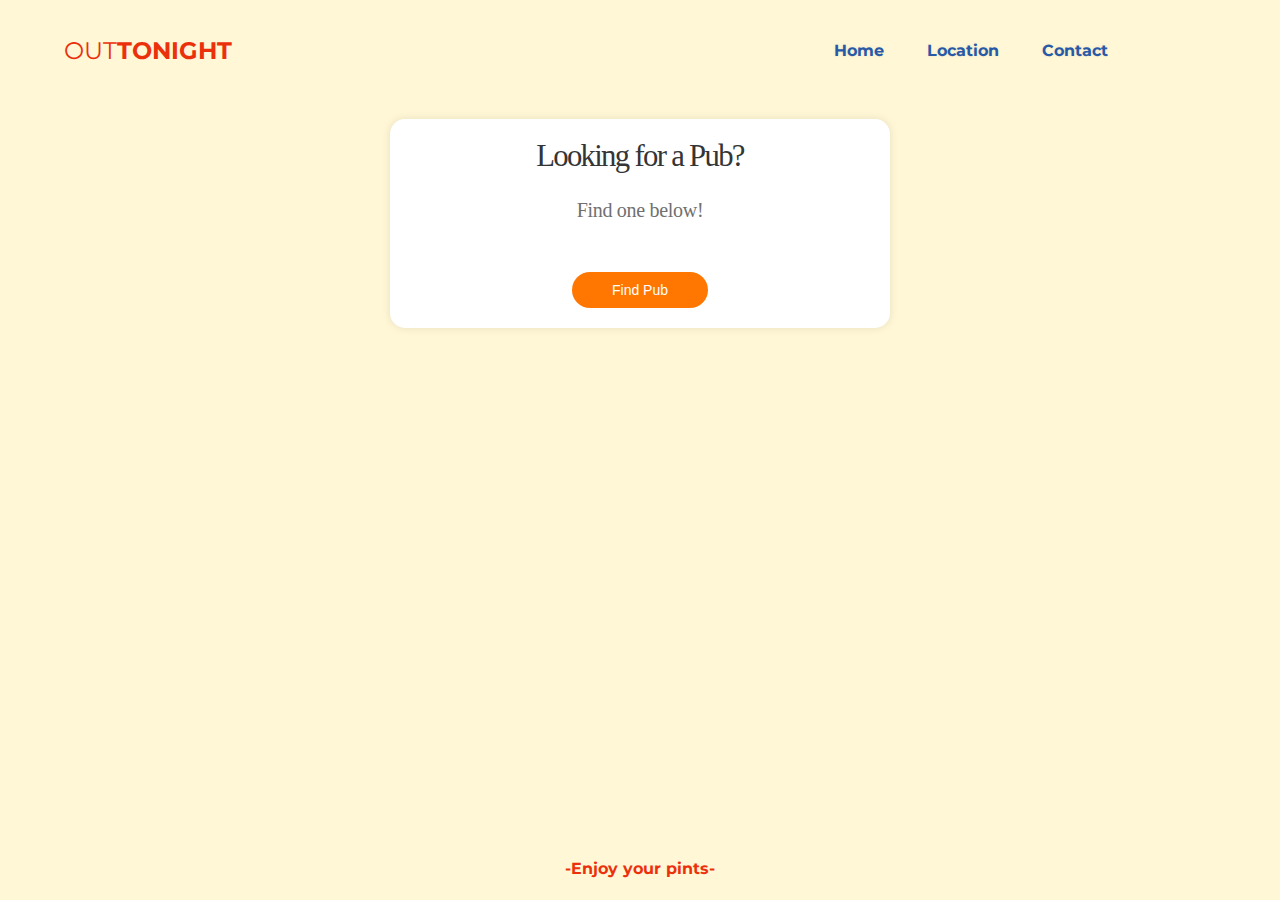
==== index.html @ ba5551a8 "Update index.html" ====
<!DOCTYPE html>
<html lang="en">
<head>
    <meta charset="UTF-8">
    <meta name="viewport" content="width=device-width, initial-scale=1.0">
    <title>Out Tonight</title>
    <link rel="icon" type="image/x-icon" href="images/web/favicon.ico">
    <link rel="apple-touch-icon" href="images/web/apple-touch-icon.png">
    <link href="https://fonts.googleapis.com/css2?family=Montserrat:wght@200&display=swap" rel="stylesheet">
    <link rel="stylesheet" href="style.css">
    <script src="myscript.js"></script>
</head>
<body>


  <!-- NAV BAR -->
    <nav>
        <input type="checkbox" id="nav-toggle">
        <div class="logo">OUT<strong>TONIGHT</strong></div>
       <ul class="links">
           <li><a href="index.html">Home</a></li>
           <li><a href="location.html">Location</a></li>
           <li><a href="contact.html">Contact</a></li>
           <li><a href="#projects"></a></li>
           <li><a href="#contact"></a></li>
       </ul>
       <label for="nav-toggle" class="icon-burger">
           <div class="line"></div>
           <div class="line"></div>
           <div class="line"></div>
       </label>
    </nav>

 <!-- NAV BAR END -->



 <!-- FIND A PUB CONTAINER START -->
 <div class="container">
  <h1>Looking for a Pub?</h1>
  <h2>Find one below!</h2>
   
<p id="selectedName"></p>
  <button onclick="selectRandomName()">Find Pub</button>
          
    </div>


 <!-- FIND A PUB CONTAINER END -->


 <!-- Pop-up message window start -->

	 <!-- Pop-up message window end -->


  <!-- footer copy right section start -->
  <section id="copy-right">
    <div class="copy-right-sec"><i class="fa-solid fa-copyright"></i>  
      -Enjoy your pints- 
    </div>

  </section>
  <!-- footer copy right section end -->

</body>
</html>
---- style.css ----
body {
  padding: 0;
  margin: 0;
  background: #fff7d5;
}

/* NAV section Start */
nav {
  position: fixed;
  z-index: 10;
  left: 0;
  right: 0;
  top: 0;
  font-family: 'Montserrat', 'sans-serif';
  height: 100px;
  background-color:#fff7d5;
  padding: 0 5%;

}
nav .logo { 
  float: left;
  width: 40%;
  height: 100%;
  display: flex;
  align-items: center;
  font-size: 24px;
  color: #eb310c;
}
nav .links {
  float: right;
  padding: 0;
  margin: 0;
  width: 35%;
  height: 100%;
  display: flex;
  justify-content: space-around;
  align-items: center;
}
nav .links li {
  list-style: none;
}
nav .links a {
  display: block;
  padding: 1em;
  font-size: 16px;
  font-weight: bold;
  color: #2859a7;
  text-decoration: none;
  position: relative;
}
nav .links a:hover {
  color: #17315b;
}
nav .links a::before {
  content: "";
  position: absolute;
  bottom: 0;
  left: 0;
  width: 100%;
  height: 2px;
  background-color: #17315b;
  visibility: hidden;
  transform: scaleX(0);
  transition: all 0.3s ease-in-out 0s;
}
nav .links a:hover::before {
  visibility: visible;
  transform: scaleX(1);
  color: white;
}
#nav-toggle {
   position: absolute;
   top: -100px;
}
nav .icon-burger {
  display: none;
  position: absolute;
  right: 5%;
  top: 50%;
  transform: translateY(-50%);
  cursor: pointer;
}
nav .icon-burger .line {
  width: 30px;
  height: 5px;
  background-color: #2859a7;
  margin: 5px;
  border-radius: 3px;
  transition: all .5s ease-in-out;
  cursor: pointer;
}
@media screen and (max-width: 768px) {
  nav .logo {
      float: none;
      width: auto;
      justify-content: center;
  }
  nav .links {
      float: none;
      position: fixed;
      z-index: 9;
      left: 0;
      right: 0;
      top: 100px;
      bottom: 100%;
      width: auto;
      height: auto;
      flex-direction: column;
      justify-content: space-evenly;
      background-color: #fff7d5;
      overflow: hidden;
      transition: all .5s ease-in-out;
  }
  nav .links a {
      font-size: 20px;
  }
  nav :checked ~ .links {
      bottom: 0;
  }
  nav .icon-burger {
      display: block;
  }
  nav :checked ~ .icon-burger .line:nth-child(1) {
      transform: translateY(10px) rotate(225deg);
  }
  nav :checked ~ .icon-burger .line:nth-child(3) {
      transform: translateY(-10px) rotate(-225deg);
  }
  nav :checked ~ .icon-burger .line:nth-child(2) {
      opacity: 0;
  }
}


/* NAV section END */



/* Container section Start */

*, *:before, *:after {
  -webkit-tap-highlight-color: transparent;
  -webkit-tap-highlight-color: rgba(0,0,0,0);
  user-select: none;
  -webkit-user-select: none;
  -khtml-user-select: none;
  -moz-user-select: none;
  -ms-user-select: none;
  -o-user-select: none;
  box-sizing: border-box;
  -webkit-box-sizing: border-box;
  padding: 0;
  margin: 0;
}
a, a:visited, a:hover {
  color: inherit;
  text-decoration: none;
}
main {
  position: absolute;
  top: 0;
  left: 0;
  margin: 0 auto;
  padding: 0 26px;
  width: 100%;
  height: 100%;
  background: #fff7d5;
  touch-action: manipulation;
}
h1 {
  display: block;
  color: #343536;
  margin: 0 auto 25px auto;
  text-align: center;
  font-size: 1.92em;
  font-weight: 500;
  letter-spacing: -0.055em;
  touch-action: manipulation;
}

h2 {
  display: block;
  color: #707070;
  margin: 0 auto 10px auto;
  text-align: center;
  font-weight: 300;
  font-size: 1.25em;
  letter-spacing: -0.015em;
  touch-action: manipulation;
}
.container {
  position: relative;
  margin: calc(75px + 2vh + 2vw) auto 0 auto;
  background-color:#ffffff;
  padding: 20px;
  border-radius: 15px;
  box-shadow: 0px 0px 10px rgba(0,0,0,0.1);
  width: 100%;
  max-width: 500px;
  touch-action: manipulation;
}


.search-box {
  position: relative;
  width: 100%;
  max-width: 360px;
  height: 60px;
  border-radius: 120px;
  margin: 0 auto;
  touch-action: manipulation;
}


.un {
  width: 76%;
  color: rgb(38, 50, 56);
  font-weight: 700;
  font-size: 14px;
  letter-spacing: 1px;
  background: rgba(136, 126, 126, 0.04);
  padding: 10px 20px;
  border: none;
  border-radius: 20px;
  outline: none;
  box-sizing: border-box;
  border: 2px solid rgba(255, 255, 255, 0.02);
  margin-bottom: 50px;
  margin-left: 46px;
  text-align: center;
  margin-bottom: 27px;
  font-family: 'Ubuntu', sans-serif;
  touch-action: manipulation;
  }
  
  form.form1 {
      padding-top: 40px;
      touch-action: manipulation;
      
  }


  
  .pass {
  width: 76%;
  color: rgb(38, 50, 56);
  font-weight: 700;
  font-size: 14px;
  letter-spacing: 1px;
  background: rgba(136, 126, 126, 0.04);
  padding: 10px 20px;
  border: none;
  border-radius: 20px;
  outline: none;
  box-sizing: border-box;
  border: 2px solid rgba(0, 0, 0, 0.02);
  margin-bottom: 50px;
  margin-left: 46px;
  text-align: center;
  margin-bottom: 27px;
  font-family: 'Rockwell', sans-serif;
  touch-action: manipulation;
  }
  
 
  .un:focus, .pass:focus {
      border: 2px solid rgba(0, 0, 0, 0.18) !important;
      
  }
  
  .submit {
      cursor: pointer;
      border-radius: 5em;
      color: rgb(88, 88, 88);
      background: linear-gradient(to right, #f6f66a, #F5B11D);
      border: 0;
      padding-left: 40px;
      padding-right: 40px;
      padding-bottom: 10px;
      padding-top: 10px;
      font-family: 'Montserrat Alternates', sans-serif;
      justify-content: center;
      font-size: 13px;
      box-shadow: 0 0 20px 1px rgba(0, 0, 0, 0.04);
      touch-action: manipulation;
  }
  
  .square-content {
    text-align: center;
    padding-bottom: 10px;
    padding-top: 10px;
    color: #102770;
    font-family: 'Rockwell', sans-serif;
    font-weight: bold;
    font-size: 35px;
    touch-action: manipulation;
    
    
}

  

.btn-Search  {
    cursor: pointer;
    border-radius: 5em;
    color: #fff;
    background: linear-gradient(to right, #9C27B0, #E040FB);
    border: 0;
    padding-left: 40px;
    padding-right: 40px;
    padding-bottom: 10px;
    padding-top: 10px;
    font-family: 'Rockwell', sans-serif;
    margin-left: 15%;
    font-size: 13px;
    box-shadow: 0 0 20px 1px rgba(0, 0, 0, 0.04);
    touch-action: manipulation;
}
  
  a {
      text-shadow: 0px 0px 3px rgba(117, 117, 117, 0.12);
      color: #c2e7be;
      text-decoration: none
  }
  
  @media (max-width: 600px) {
      .main {
          border-radius: 0px;
      }
      
    }

   

    button {
      padding: 10px 40px;
      font-size: 14px;
      background-color: #FF7600;
      font-family: 'Ubuntu', sans-serif;
      color: #ffffff;
      border: none;
      border-radius: 20px;
      cursor: pointer;
      margin: 0 auto;
      display: block;
      
      
      
    }
    
    button:hover {
      background-color: #eb310c;
    }

    #selectedName {
      margin-top: 50px;
      margin-bottom: 50px;
      font-size: 33px;
      font-weight: 700;
      font-family: 'Montserrat Alternates', sans-serif;
      text-align: center;
    }

    #selectedName a {
      color: #2859a7;
      text-decoration: none;
    }

    #selectedName a:hover {
      text-decoration: underline;
    }


/* Container section End */


/* Popup section Start */


/* Popup section end */

/* footer section Start */

.copy-right-sec{
	  padding: 1.8rem;
    background: #fff7d5;
    color: #eb310c;
    text-align: center;
    font-family: 'Montserrat', 'sans-serif';
    font-weight: 700;
    position: fixed;
    bottom: 0;
    width: 100%;
    height: 70px;
}



/* footer section end */
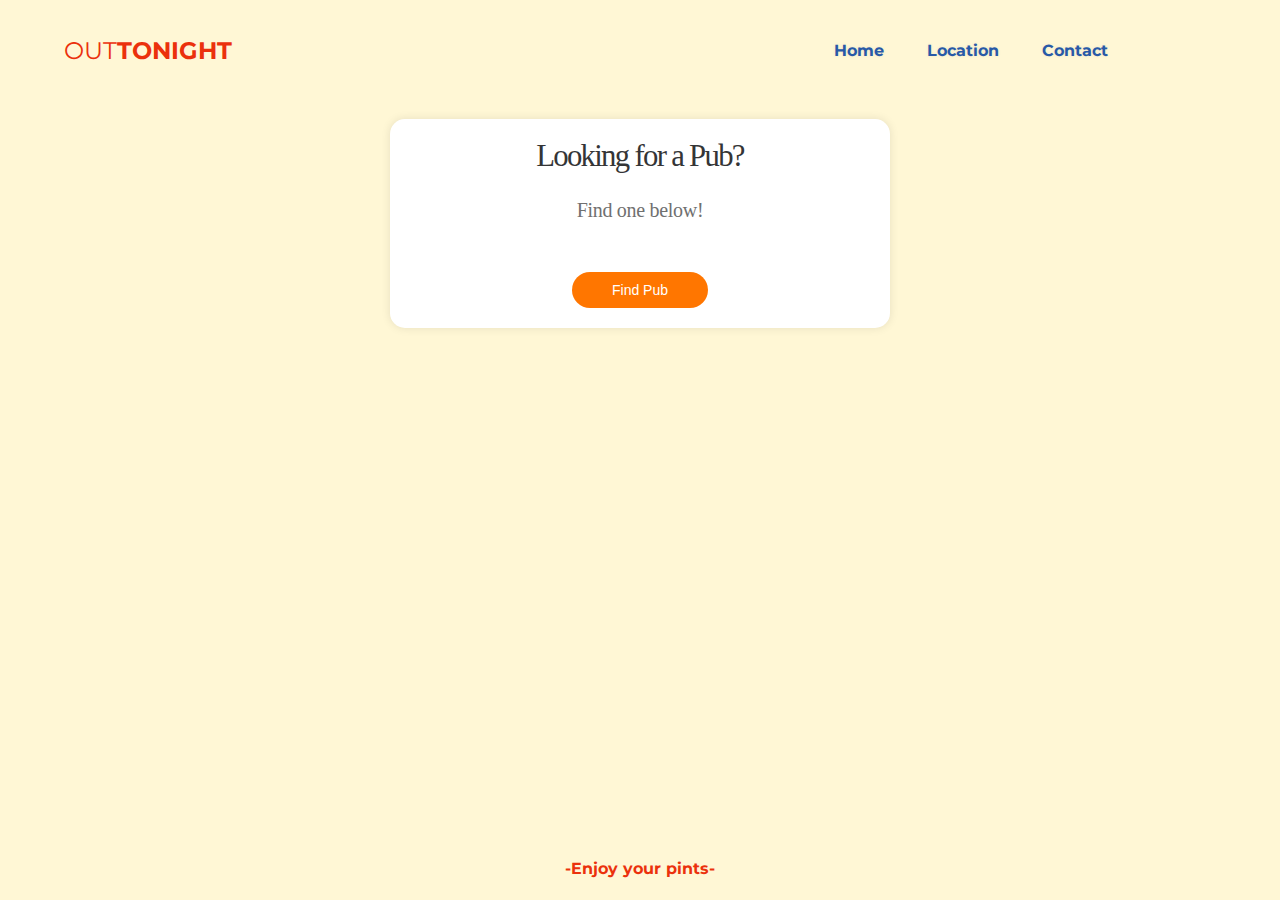
==== commit 18ea00dd: "update" ====
--- a/index.html
+++ b/index.html
@@ -4,7 +4,7 @@
     <meta charset="UTF-8">
     <meta name="viewport" content="width=device-width, initial-scale=1.0">
     <title>Out Tonight</title>
-    <link rel="icon" type="image/x-icon" href="images/web/favicon.ico">
+    <link rel="icon" href="images/web/favicon.ico" sizes="any">
     <link rel="apple-touch-icon" href="images/web/apple-touch-icon.png">
     <link href="https://fonts.googleapis.com/css2?family=Montserrat:wght@200&display=swap" rel="stylesheet">
     <link rel="stylesheet" href="style.css">
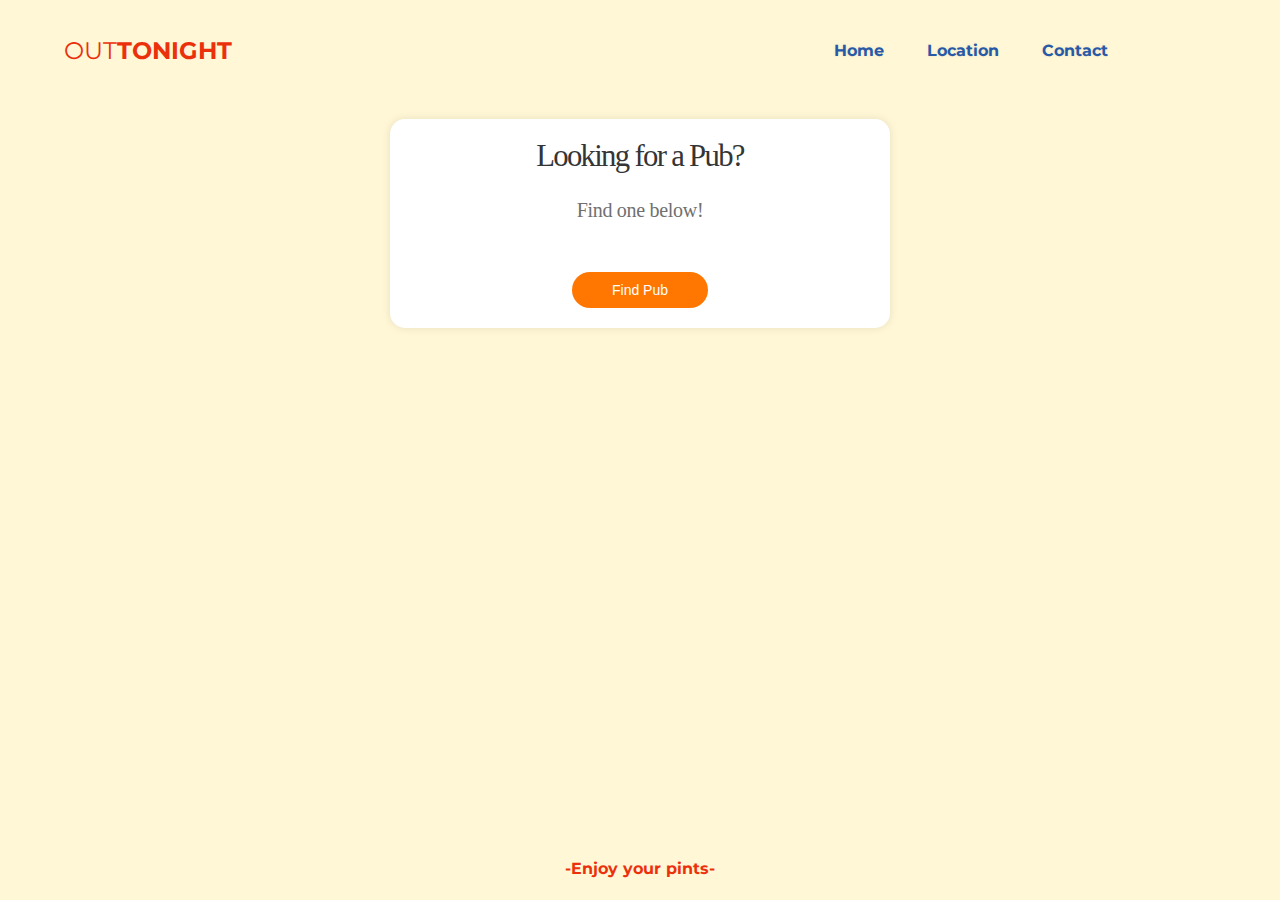
==== commit 881f1709: "tets" ====
--- a/index.html
+++ b/index.html
@@ -49,9 +49,7 @@
  <!-- FIND A PUB CONTAINER END -->
 
 
- <!-- Pop-up message window start -->
 
-	 <!-- Pop-up message window end -->
 
 
   <!-- footer copy right section start -->
--- a/style.css
+++ b/style.css
@@ -374,10 +374,10 @@
 /* Container section End */
 
 
-/* Popup section Start */
-
-
-/* Popup section end */
+/* Cookies Popup section Start */
+
+
+/* CookiesPopup section end */
 
 /* footer section Start */
 
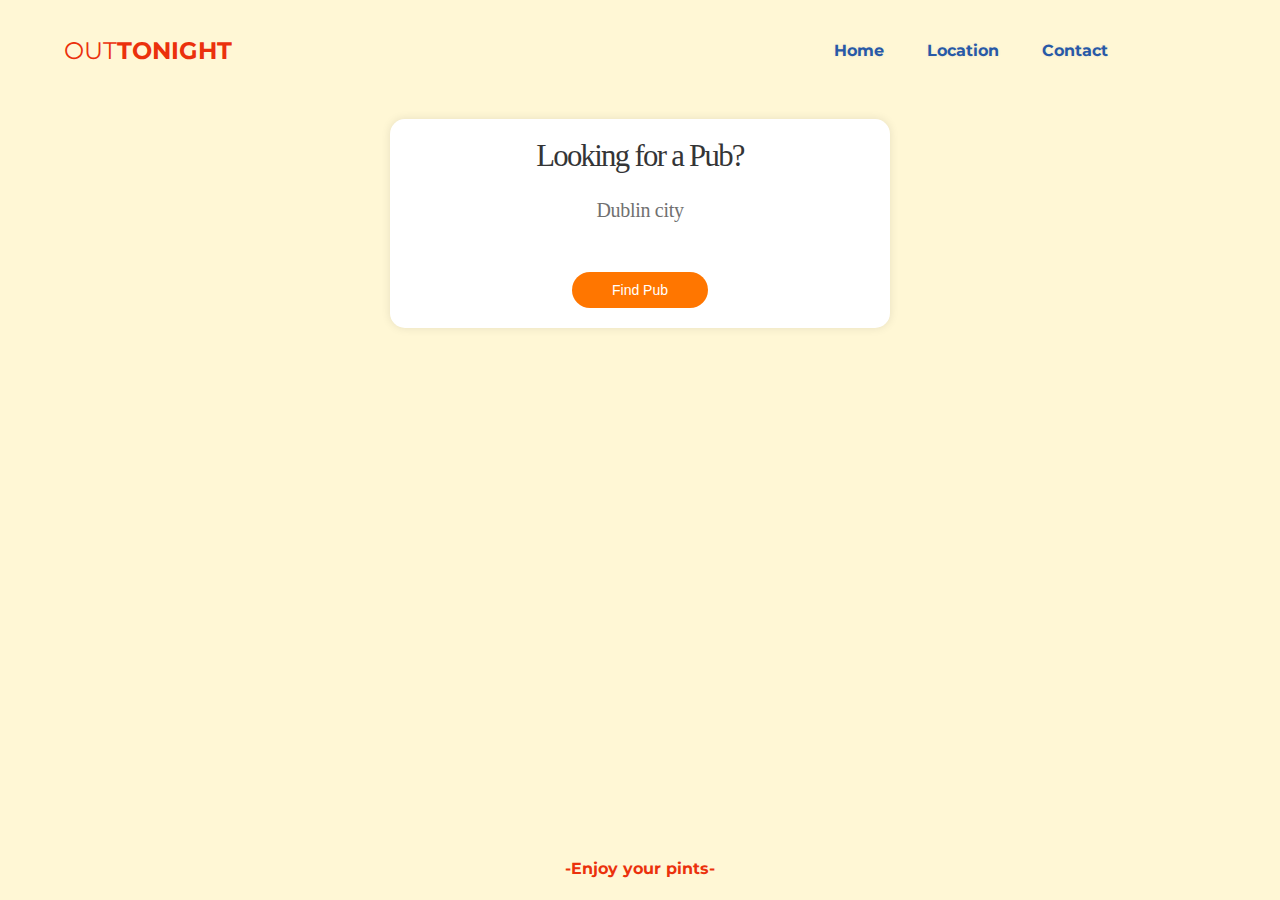
==== commit 6604ae79: "commit" ====
--- a/index.html
+++ b/index.html
@@ -38,7 +38,7 @@
  <!-- FIND A PUB CONTAINER START -->
  <div class="container">
   <h1>Looking for a Pub?</h1>
-  <h2>Find one below!</h2>
+  <h2>Dublin city</h2>
    
 <p id="selectedName"></p>
   <button onclick="selectRandomName()">Find Pub</button>
--- a/style.css
+++ b/style.css
@@ -370,14 +370,66 @@
       text-decoration: underline;
     }
 
+    
 
 /* Container section End */
 
 
+
+/* Location dropdown menu Start */
+.dropdown {
+  margin:auto;
+  position:relative;
+  top: 50%;
+  -ms-transform: translateY(-50%);
+  transform: translateY(-50%);
+}
+
+.dropbtn {
+  background-color: #f1f1f1;
+  color: black;
+  padding: 12px;
+  font-size: 16px;
+  border: none;
+  cursor: pointer;
+}
+
+.dropbtn:hover, .dropbtn:focus {
+  background-color: #ddd;
+}
+
+.dropdown-content {
+  display: none;
+  text-align: center;
+  position: absolute;
+  left: 32%;
+  background-color: #f9f9f9;
+  border-radius: 20px;
+  min-width: 160px;
+  box-shadow: 0px 8px 16px 0px rgba(0,0,0,0.2);
+  z-index: 1;
+}
+
+.dropdown-content a {
+  color: black;
+  padding: 12px 16px;
+  text-decoration: none;
+  display: block;
+}
+
+.dropdown-content a:hover {background-color: #f1f1f1;}
+
+.show {display: block;}
+/* Location dropdown menu end */
+
 /* Cookies Popup section Start */
 
 
 /* CookiesPopup section end */
+
+
+
+
 
 /* footer section Start */
 
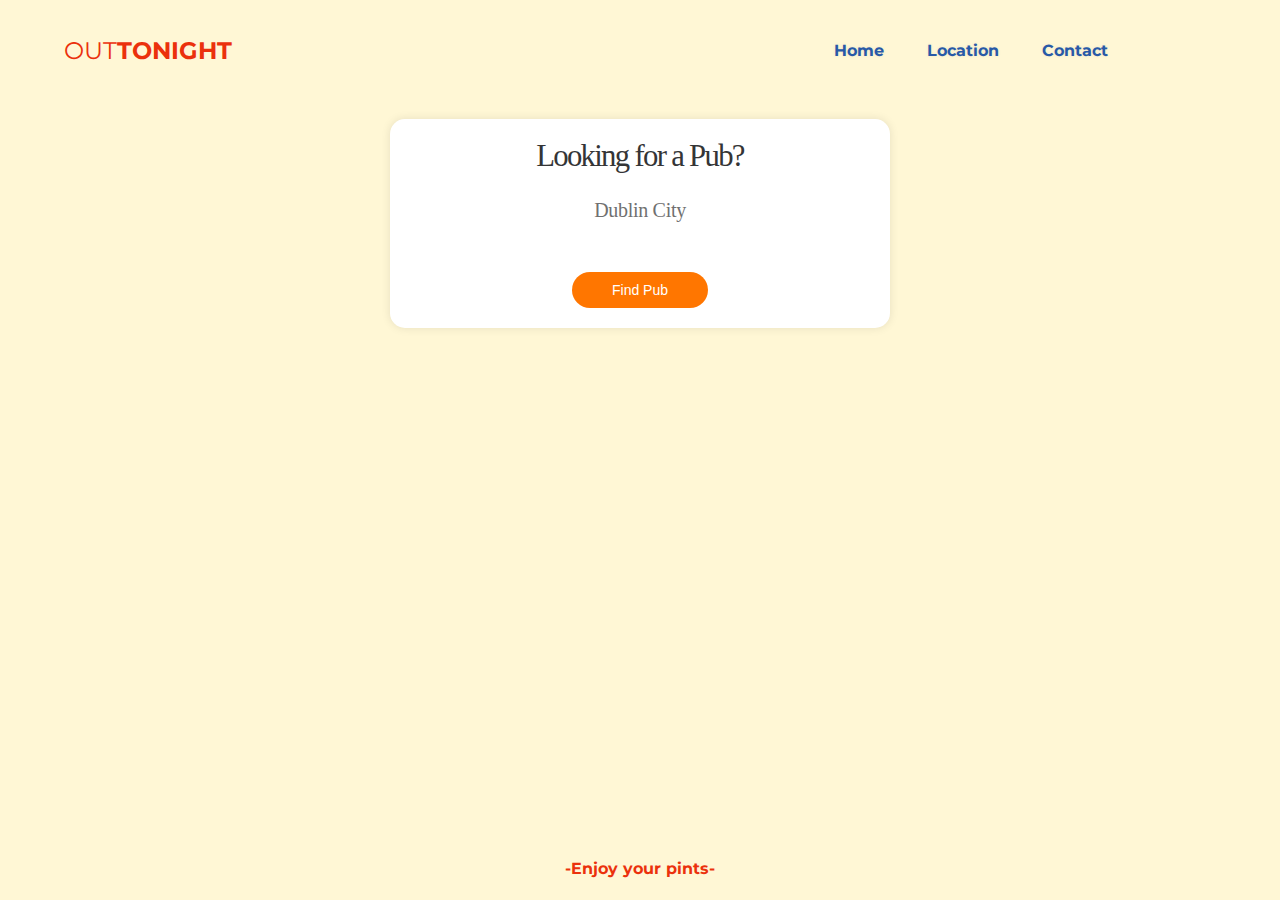
==== commit ec77968a: "new locations" ====
--- a/index.html
+++ b/index.html
@@ -38,7 +38,7 @@
  <!-- FIND A PUB CONTAINER START -->
  <div class="container">
   <h1>Looking for a Pub?</h1>
-  <h2>Dublin city</h2>
+  <h2>Dublin City</h2>
    
 <p id="selectedName"></p>
   <button onclick="selectRandomName()">Find Pub</button>
--- a/style.css
+++ b/style.css
@@ -387,8 +387,11 @@
 
 .dropbtn {
   background-color: #f1f1f1;
+  margin-top: 8%;
   color: black;
   padding: 12px;
+  padding-left: 10%;
+  padding-right: 10%;
   font-size: 16px;
   border: none;
   cursor: pointer;
@@ -402,9 +405,12 @@
   display: none;
   text-align: center;
   position: absolute;
-  left: 32%;
+  margin-left:32%;
   background-color: #f9f9f9;
-  border-radius: 20px;
+  border-top-right-radius:0px ;
+  border-top-left-radius:0px ;
+  border-bottom-left-radius: 20px;
+  border-bottom-right-radius:20px ;
   min-width: 160px;
   box-shadow: 0px 8px 16px 0px rgba(0,0,0,0.2);
   z-index: 1;
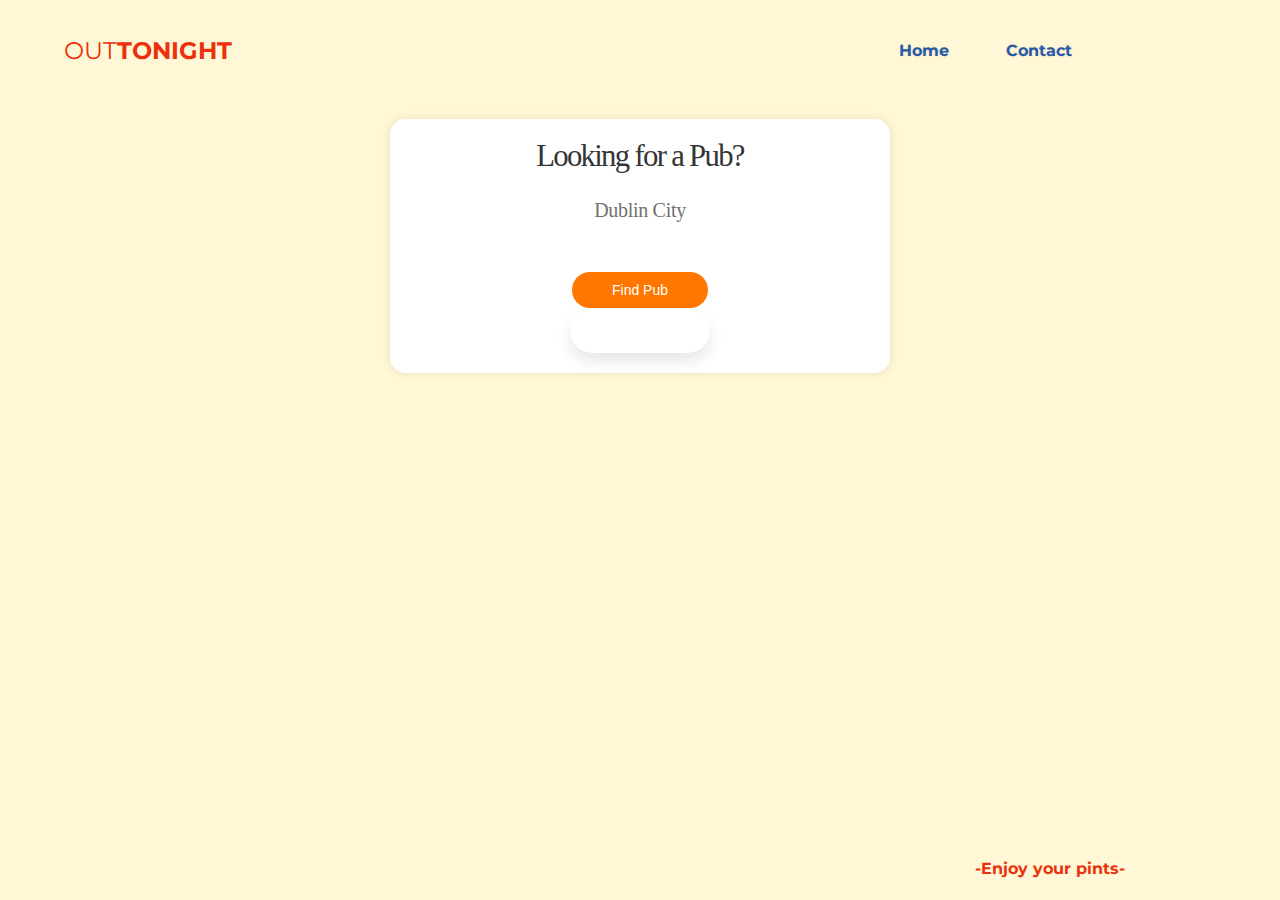
==== commit 6a46359a: "commit" ====
--- a/index.html
+++ b/index.html
@@ -18,8 +18,8 @@
         <input type="checkbox" id="nav-toggle">
         <div class="logo">OUT<strong>TONIGHT</strong></div>
        <ul class="links">
+           <li><a href="location.html"></a></li>
            <li><a href="index.html">Home</a></li>
-           <li><a href="location.html">Location</a></li>
            <li><a href="contact.html">Contact</a></li>
            <li><a href="#projects"></a></li>
            <li><a href="#contact"></a></li>
@@ -30,6 +30,7 @@
            <div class="line"></div>
        </label>
     </nav>
+
 
  <!-- NAV BAR END -->
 
@@ -43,8 +44,14 @@
 <p id="selectedName"></p>
   <button onclick="selectRandomName()">Find Pub</button>
           
+  <div class="wrap">
+    <a href="cocktails-dublin.html">
+    <button class="mybutton"><i class="fa fa-home"></i></button>
+  </a>
+
     </div>
 
+    
 
  <!-- FIND A PUB CONTAINER END -->
 
--- a/style.css
+++ b/style.css
@@ -370,62 +370,69 @@
       text-decoration: underline;
     }
 
+    #selectedGalway {
+      margin-top: 50px;
+      margin-bottom: 50px;
+      font-size: 33px;
+      font-weight: 700;
+      font-family: 'Montserrat Alternates', sans-serif;
+      text-align: center;
+    }
+
+    #selectedGalway a {
+      color: #2859a7;
+      text-decoration: none;
+    }
+
+    #selectedGalway a:hover {
+      text-decoration: underline;
+    }
     
 
 /* Container section End */
 
 
 
+/* Cocktail Button Start */
+
+
+
+/* Cocktail Button End */
+
+
+
 /* Location dropdown menu Start */
-.dropdown {
-  margin:auto;
-  position:relative;
-  top: 50%;
-  -ms-transform: translateY(-50%);
-  transform: translateY(-50%);
-}
-
-.dropbtn {
-  background-color: #f1f1f1;
-  margin-top: 8%;
-  color: black;
-  padding: 12px;
-  padding-left: 10%;
-  padding-right: 10%;
-  font-size: 16px;
+.wrap {
+  height: 100%;
+  display: flex;
+  align-items: center;
+  justify-content: center;
+}
+
+.mybutton {
+  width: 140px;
+  height: 45px;
+  font-family: 'Roboto', sans-serif;
+  font-size: 11px;
+  text-transform: uppercase;
+  letter-spacing: 2.5px;
+  font-weight: 500;
+  color: #000;
+  background-color: #fff;
   border: none;
+  border-radius: 45px;
+  box-shadow: 0px 8px 15px rgba(0, 0, 0, 0.1);
+  transition: all 0.3s ease 0s;
   cursor: pointer;
-}
-
-.dropbtn:hover, .dropbtn:focus {
-  background-color: #ddd;
-}
-
-.dropdown-content {
-  display: none;
-  text-align: center;
-  position: absolute;
-  margin-left:32%;
-  background-color: #f9f9f9;
-  border-top-right-radius:0px ;
-  border-top-left-radius:0px ;
-  border-bottom-left-radius: 20px;
-  border-bottom-right-radius:20px ;
-  min-width: 160px;
-  box-shadow: 0px 8px 16px 0px rgba(0,0,0,0.2);
-  z-index: 1;
-}
-
-.dropdown-content a {
-  color: black;
-  padding: 12px 16px;
-  text-decoration: none;
-  display: block;
-}
-
-.dropdown-content a:hover {background-color: #f1f1f1;}
-
-.show {display: block;}
+  outline: none;
+  }
+
+.mybutton:hover {
+  background-color: #eb310c;
+  box-shadow: 0px 15px 20px rgba(238, 121, 53, 0.4);
+  color: #fff;
+  transform: translateY(-7px);
+}
 /* Location dropdown menu end */
 
 /* Cookies Popup section Start */
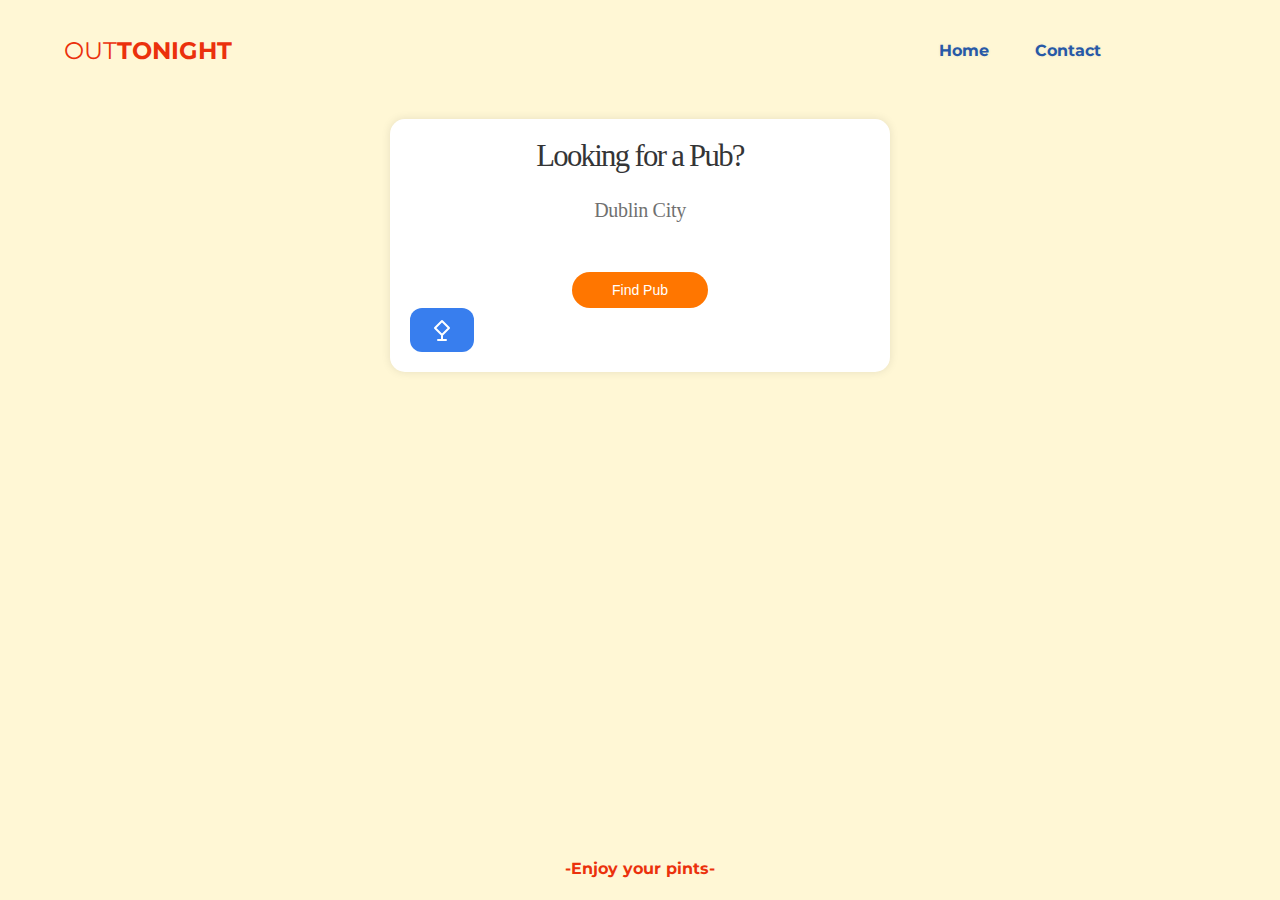
==== commit 0015a1b0: "cocktail button" ====
--- a/index.html
+++ b/index.html
@@ -18,11 +18,11 @@
         <input type="checkbox" id="nav-toggle">
         <div class="logo">OUT<strong>TONIGHT</strong></div>
        <ul class="links">
-           <li><a href="location.html"></a></li>
-           <li><a href="index.html">Home</a></li>
-           <li><a href="contact.html">Contact</a></li>
-           <li><a href="#projects"></a></li>
-           <li><a href="#contact"></a></li>
+        <li><a href="location.html"></a></li>
+        <li><a href="index.html">Home</a></li>
+        <li><a href="contact.html">Contact</a></li>
+        <li><a href="#projects"></a></li>
+        <li><a href="#contact"></a></li>
        </ul>
        <label for="nav-toggle" class="icon-burger">
            <div class="line"></div>
@@ -30,7 +30,6 @@
            <div class="line"></div>
        </label>
     </nav>
-
 
  <!-- NAV BAR END -->
 
@@ -43,15 +42,18 @@
    
 <p id="selectedName"></p>
   <button onclick="selectRandomName()">Find Pub</button>
-          
-  <div class="wrap">
-    <a href="cocktails-dublin.html">
-    <button class="mybutton"><i class="fa fa-home"></i></button>
-  </a>
+   
+    <button class="icon-button">
+      <svg xmlns="http://www.w3.org/2000/svg" width="24" height="24" viewBox="0 0 24 24" fill="none" stroke="currentColor" stroke-width="2" stroke-linecap="round" stroke-linejoin="round" class="feather feather-martini">
+          <path d="M8 22h8"></path>
+          <path d="M12 18v4"></path>
+          <path d="M5 10l7 7 7-7-7-7-7 7z"></path>
+      </svg>
+  
+  </button>       
+    </div>
+  
 
-    </div>
-
-    
 
  <!-- FIND A PUB CONTAINER END -->
 
--- a/style.css
+++ b/style.css
@@ -30,7 +30,7 @@
   float: right;
   padding: 0;
   margin: 0;
-  width: 35%;
+  width: 30%;
   height: 100%;
   display: flex;
   justify-content: space-around;
@@ -391,8 +391,6 @@
 
 /* Container section End */
 
-
-
 /* Cocktail Button Start */
 
 
@@ -463,3 +461,22 @@
 
 /* footer section end */
 
+
+.icon-button {
+  background-color: #387eee; /* Green background */
+  border: none; /* Remove borders */
+  color: white; /* White text */
+  padding: 10px 20px; /* Some padding */
+  text-align: center; /* Centered text */
+  text-decoration: none; /* Remove underline */
+  display: inline-block; /* Make the container an inline-block */
+  font-size: 16px; /* Increase font size */
+  cursor: pointer; /* Pointer/hand icon */
+  border-radius: 12px; /* Rounded corners */
+}
+
+.icon-button svg {
+  vertical-align: middle; /* Vertically align the icon with text */
+  margin-right: 0px; /* Space between icon and text */
+}
+
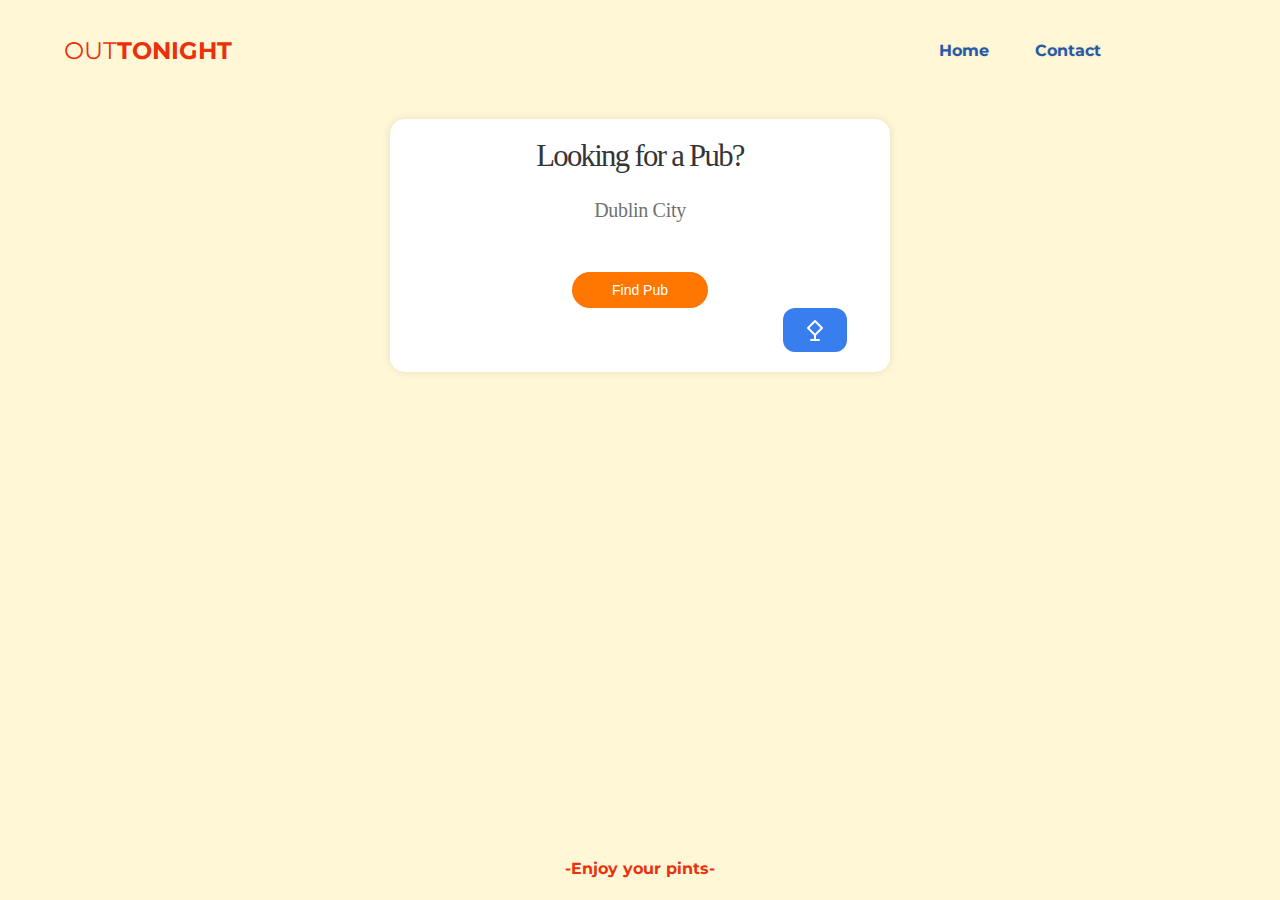
==== commit a377ec46: "button" ====
--- a/index.html
+++ b/index.html
@@ -43,6 +43,7 @@
 <p id="selectedName"></p>
   <button onclick="selectRandomName()">Find Pub</button>
    
+  
     <button class="icon-button">
       <svg xmlns="http://www.w3.org/2000/svg" width="24" height="24" viewBox="0 0 24 24" fill="none" stroke="currentColor" stroke-width="2" stroke-linecap="round" stroke-linejoin="round" class="feather feather-martini">
           <path d="M8 22h8"></path>
--- a/style.css
+++ b/style.css
@@ -463,16 +463,18 @@
 
 
 .icon-button {
+  margin-right: 5%;
   background-color: #387eee; /* Green background */
   border: none; /* Remove borders */
   color: white; /* White text */
   padding: 10px 20px; /* Some padding */
   text-align: center; /* Centered text */
   text-decoration: none; /* Remove underline */
-  display: inline-block; /* Make the container an inline-block */
+ /* display: inline-block; /* Make the container an inline-block */
   font-size: 16px; /* Increase font size */
   cursor: pointer; /* Pointer/hand icon */
   border-radius: 12px; /* Rounded corners */
+  
 }
 
 .icon-button svg {
